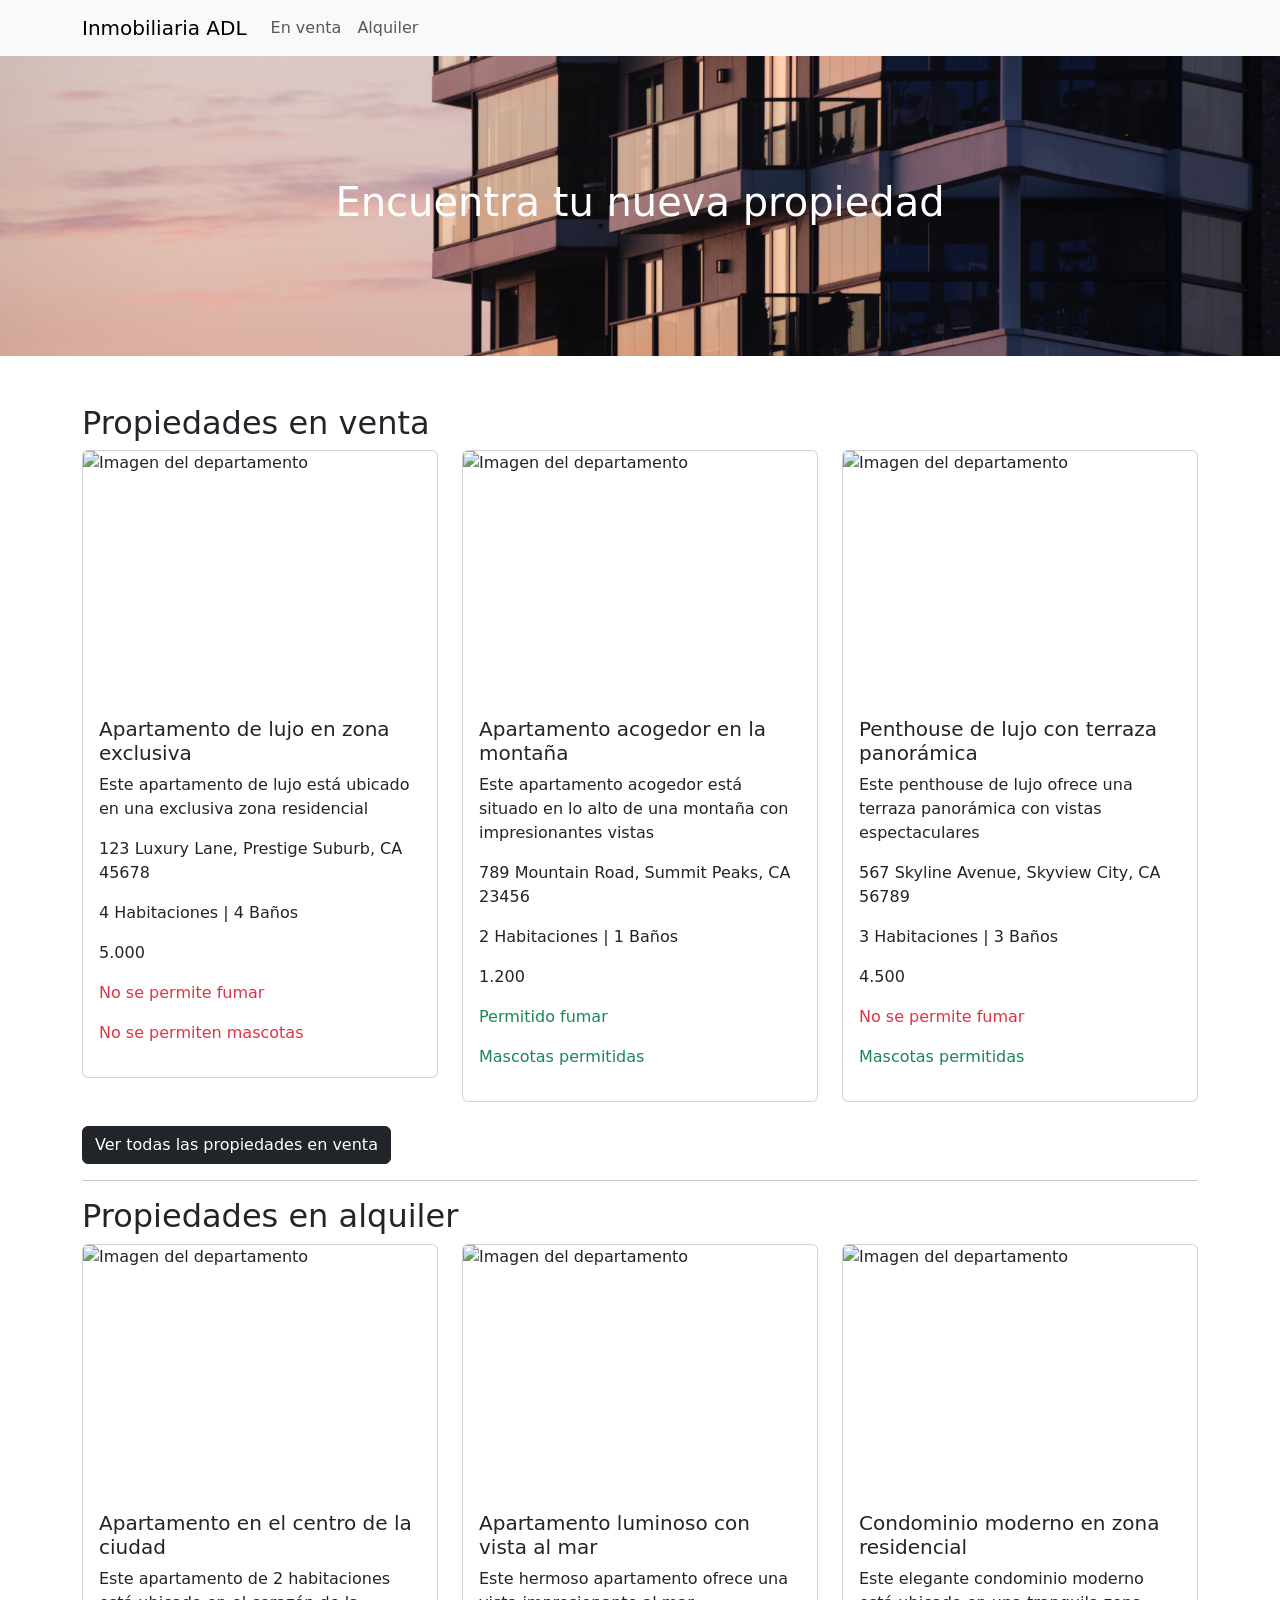
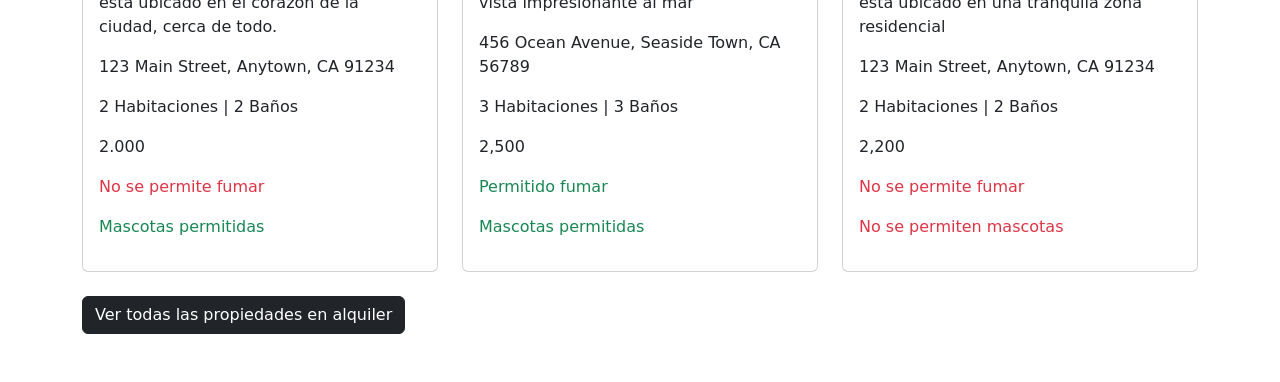
==== index.html @ c3a0120f "primeros ajustes" ====
<!DOCTYPE html>
<html lang="en">
  <head>
    <meta charset="UTF-8" />
    <meta name="viewport" content="width=device-width, initial-scale=1.0" />
    <title>Desafío - Inmobiliaria</title>
    <!-- CSS -->
    <link rel="stylesheet" href="assets/css/estilos.css" />
    <!-- Bootstrap CDN -->
    <link
      href="https://cdn.jsdelivr.net/npm/bootstrap@5.3.1/dist/css/bootstrap.min.css"
      rel="stylesheet"
      integrity="sha384-4bw+/aepP/YC94hEpVNVgiZdgIC5+VKNBQNGCHeKRQN+PtmoHDEXuppvnDJzQIu9"
      crossorigin="anonymous"
    />
  </head>

  <body>
    <nav class="navbar navbar-expand-lg bg-body-tertiary">
      <div class="container">
        <a class="navbar-brand" href="#">Inmobiliaria ADL</a>
        <button
          class="navbar-toggler"
          type="button"
          data-bs-toggle="collapse"
          data-bs-target="#navbarTogglerDemo02"
          aria-controls="navbarTogglerDemo02"
          aria-expanded="false"
          aria-label="Toggle navigation"
        >
          <span class="navbar-toggler-icon"></span>
        </button>
        <div class="collapse navbar-collapse" id="navbarTogglerDemo02">
          <ul class="navbar-nav me-auto mb-2 mb-lg-0">
            <!-- <li class="nav-item">
                <a class="nav-link active" aria-current="page" href="#">Home</a>
              </li> -->
            <li class="nav-item">
              <a class="nav-link" href="#">En venta</a>
            </li>
            <li class="nav-item">
              <a class="nav-link" href="#">Alquiler</a>
            </li>
          </ul>
        </div>
      </div>
    </nav>

    <main class="container-fluid main-section">
      <h1 class="text-white">Encuentra tu nueva propiedad</h1>
    </main>

    <div class="container mt-5">
      <!-- Propiedades en venta -->
      <section id="venta">
        <h2>Propiedades en venta</h2>
        
      <!-- Propiedades -->
        <div class="row">
          <div class="col-md-4 mb-4">
            <div class="card">
              <img
                src="https://fotos.perfil.com/2018/09/21/trim/950/534/nueva-york-09212018-366965.jpg"
                class="card-img-top"
                alt="Imagen del departamento"
              />
              <div class="card-body">
                <h5 class="card-title">
                  Apartamento de lujo en zona exclusiva
                </h5>
                <p class="card-text">
                  Este apartamento de lujo está ubicado en una exclusiva zona
                  residencial
                </p>
                <p>
                  <i class="fas fa-map-marker-alt"></i> 123 Luxury Lane,
                  Prestige Suburb, CA 45678
                </p>
                <p>
                  <i class="fas fa-bed"></i> 4 Habitaciones |
                  <i class="fas fa-bath"></i> 4 Baños
                </p>
                <p><i class="fas fa-dollar-sign"></i> 5.000</p>
                <p class="text-danger">
                  <i class="fas fa-smoking-ban"></i> No se permite fumar
                </p>
                <p class="text-danger">
                  <i class="fa-solid fa-ban"></i> No se permiten mascotas
                </p>
              </div>
            </div>
          </div>
          
          <div class="col-md-4 mb-4">
            <div class="card">
              <img
                src="https://cdn.bioguia.com/embed/3d0fb0142790e6b90664042cbafcb1581427139/furgoneta.jpg"
                class="card-img-top"
                alt="Imagen del departamento"
              />
              <div class="card-body">
                <h5 class="card-title">Apartamento acogedor en la montaña</h5>
                <p class="card-text">
                  Este apartamento acogedor está situado en lo alto de una
                  montaña con impresionantes vistas
                </p>
                <p>
                  <i class="fas fa-map-marker-alt"></i> 789 Mountain Road,
                  Summit Peaks, CA 23456
                </p>
                <p>
                  <i class="fas fa-bed"></i> 2 Habitaciones |
                  <i class="fas fa-bath"></i> 1 Baños
                </p>
                <p><i class="fas fa-dollar-sign"></i>1.200</p>
                <p class="text-success">
                  <i class="fas fa-smoking"></i> Permitido fumar
                </p>
                <p class="text-success">
                  <i class="fas fa-paw"></i> Mascotas permitidas
                </p>
              </div>
            </div>
          </div>
          <div class="col-md-4 mb-4">
            <div class="card">
              <img
                src="https://resizer.glanacion.com/resizer/fhK-tSVag_8UGJjPMgWrspslPoU=/768x0/filters:quality(80)/cloudfront-us-east-1.images.arcpublishing.com/lanacionar/CUXVMXQE4JD5XIXX4X3PDZAVMY.jpg"
                class="card-img-top"
                alt="Imagen del departamento"
              />
              <div class="card-body">
                <h5 class="card-title">
                  Penthouse de lujo con terraza panorámica
                </h5>
                <p class="card-text">
                  Este penthouse de lujo ofrece una terraza panorámica con
                  vistas espectaculares
                </p>
                <p>
                  <i class="fas fa-map-marker-alt"></i> 567 Skyline Avenue,
                  Skyview City, CA 56789
                </p>
                <p>
                  <i class="fas fa-bed"></i> 3 Habitaciones |
                  <i class="fas fa-bath"></i> 3 Baños
                </p>
                <p><i class="fas fa-dollar-sign"></i> 4.500</p>
                <p class="text-danger">
                  <i class="fas fa-smoking-ban"></i> No se permite fumar
                </p>
                <p class="text-success">
                  <i class="fas fa-paw"></i> Mascotas permitidas
                </p>
              </div>
            </div>
          </div>
        </div>
        <a href="#" class="btn btn-dark"
          >Ver todas las propiedades en venta</a
        >
      </section>

      <hr />

      <!-- Propiedades en alquiler -->
      <section id="alquiler" class="mb-5">
        <h2>Propiedades en alquiler</h2>
        <div class="row">
          <div class="col-md-4 mb-4">
            <div class="card">
              <img
                src="https://images.unsplash.com/photo-1522708323590-d24dbb6b0267?ixlib=rb-4.0.3&ixid=M3wxMjA3fDB8MHxzZWFyY2h8NHx8YXBhcnRtZW50fGVufDB8MHwwfHx8MA%3D%3D&auto=format&fit=crop&w=700&q=60"
                class="card-img-top"
                alt="Imagen del departamento"
              />
              <div class="card-body">
                <h5 class="card-title">
                  Apartamento en el centro de la ciudad
                </h5>
                <p class="card-text">
                  Este apartamento de 2 habitaciones está ubicado en el corazón
                  de la ciudad, cerca de todo.
                </p>
                <p>
                  <i class="fas fa-map-marker-alt"></i> 123 Main Street,
                  Anytown, CA 91234
                </p>
                <p>
                  <i class="fas fa-bed"></i> 2 Habitaciones |
                  <i class="fas fa-bath"></i> 2 Baños
                </p>
                <p><i class="fas fa-dollar-sign"></i> 2.000</p>
                <p class="text-danger">
                  <i class="fas fa-smoking-ban"></i> No se permite fumar
                </p>
                <p class="text-success">
                  <i class="fas fa-paw"></i> Mascotas permitidas
                </p>
              </div>
            </div>
          </div>
          <div class="col-md-4 mb-4">
            <div class="card">
              <img
                src="https://images.unsplash.com/photo-1669071192880-0a94316e6e09?ixlib=rb-4.0.3&ixid=M3wxMjA3fDB8MHxwaG90by1wYWdlfHx8fGVufDB8fHx8fA%3D%3D&auto=format&fit=crop&w=1470&q=80"
                class="card-img-top"
                alt="Imagen del departamento"
              />
              <div class="card-body">
                <h5 class="card-title">
                  Apartamento luminoso con vista al mar
                </h5>
                <p class="card-text">
                  Este hermoso apartamento ofrece una vista impresionante al mar
                </p>
                <p>
                  <i class="fas fa-map-marker-alt"></i> 456 Ocean Avenue,
                  Seaside Town, CA 56789
                </p>
                <p>
                  <i class="fas fa-bed"></i> 3 Habitaciones |
                  <i class="fas fa-bath"></i> 3 Baños
                </p>
                <p><i class="fas fa-dollar-sign"></i> 2,500</p>
                <p class="text-success">
                    <i class="fas fa-smoking"></i> Permitido fumar
                  </p>
                  <p class="text-success">
                    <i class="fas fa-paw"></i> Mascotas permitidas
                  </p>
              </div>
            </div>
          </div>
          <div class="col-md-4 mb-4">
            <div class="card">
              <img
                src="https://images.unsplash.com/photo-1567496898669-ee935f5f647a?ixlib=rb-4.0.3&ixid=M3wxMjA3fDB8MHxzZWFyY2h8MTF8fGNvbmRvfGVufDB8MHwwfHx8MA%3D%3D&auto=format&fit=crop&w=1000&q=60"
                class="card-img-top"
                alt="Imagen del departamento"
              />
              <div class="card-body">
                <h5 class="card-title">
                  Condominio moderno en zona residencial
                </h5>
                <p class="card-text">
                  Este elegante condominio moderno está ubicado en una tranquila
                  zona residencial
                </p>
                <p>
                  <i class="fas fa-map-marker-alt"></i> 123 Main Street,
                  Anytown, CA 91234
                </p>
                <p>
                  <i class="fas fa-bed"></i> 2 Habitaciones |
                  <i class="fas fa-bath"></i> 2 Baños
                </p>
                <p><i class="fas fa-dollar-sign"></i> 2,200</p>
                <p class="text-danger">
                    <i class="fas fa-smoking-ban"></i> No se permite fumar
                  </p>
                  <p class="text-danger">
                    <i class="fas fa-ban"></i> No se permiten mascotas
                  </p>
              </div>
            </div>
          </div>
        </div>
        <a href="#" class="btn btn-dark"
          >Ver todas las propiedades en alquiler</a
        >
      </section>
    </div>

    <!-- Font awesome -->
    <script
      src="https://kit.fontawesome.com/f5bdbb41e0.js"
      crossorigin="anonymous"
    ></script>

    <!-- Bootstrap JS -->
    <script
      src="https://cdn.jsdelivr.net/npm/bootstrap@5.3.1/dist/js/bootstrap.bundle.min.js"
      integrity="sha384-HwwvtgBNo3bZJJLYd8oVXjrBZt8cqVSpeBNS5n7C8IVInixGAoxmnlMuBnhbgrkm"
      crossorigin="anonymous"
    ></script>

    <!-- JS Script -->
    <script src="./assets/"></script>
  </body>
</html>
---- assets/css/estilos.css ----
.main-section {
    background-image: url('../img/img-main.jpeg');
    background-size: cover; /* La imagen cubrirá todo el ancho y largo */
    background-position: center;
    height: 300px;
    display: flex;
    align-items: center;
    justify-content: center;
    color: #fff;
    text-align: center;
}

.card {
    height: 100px;
}

.card img{
    height: 250px;
}
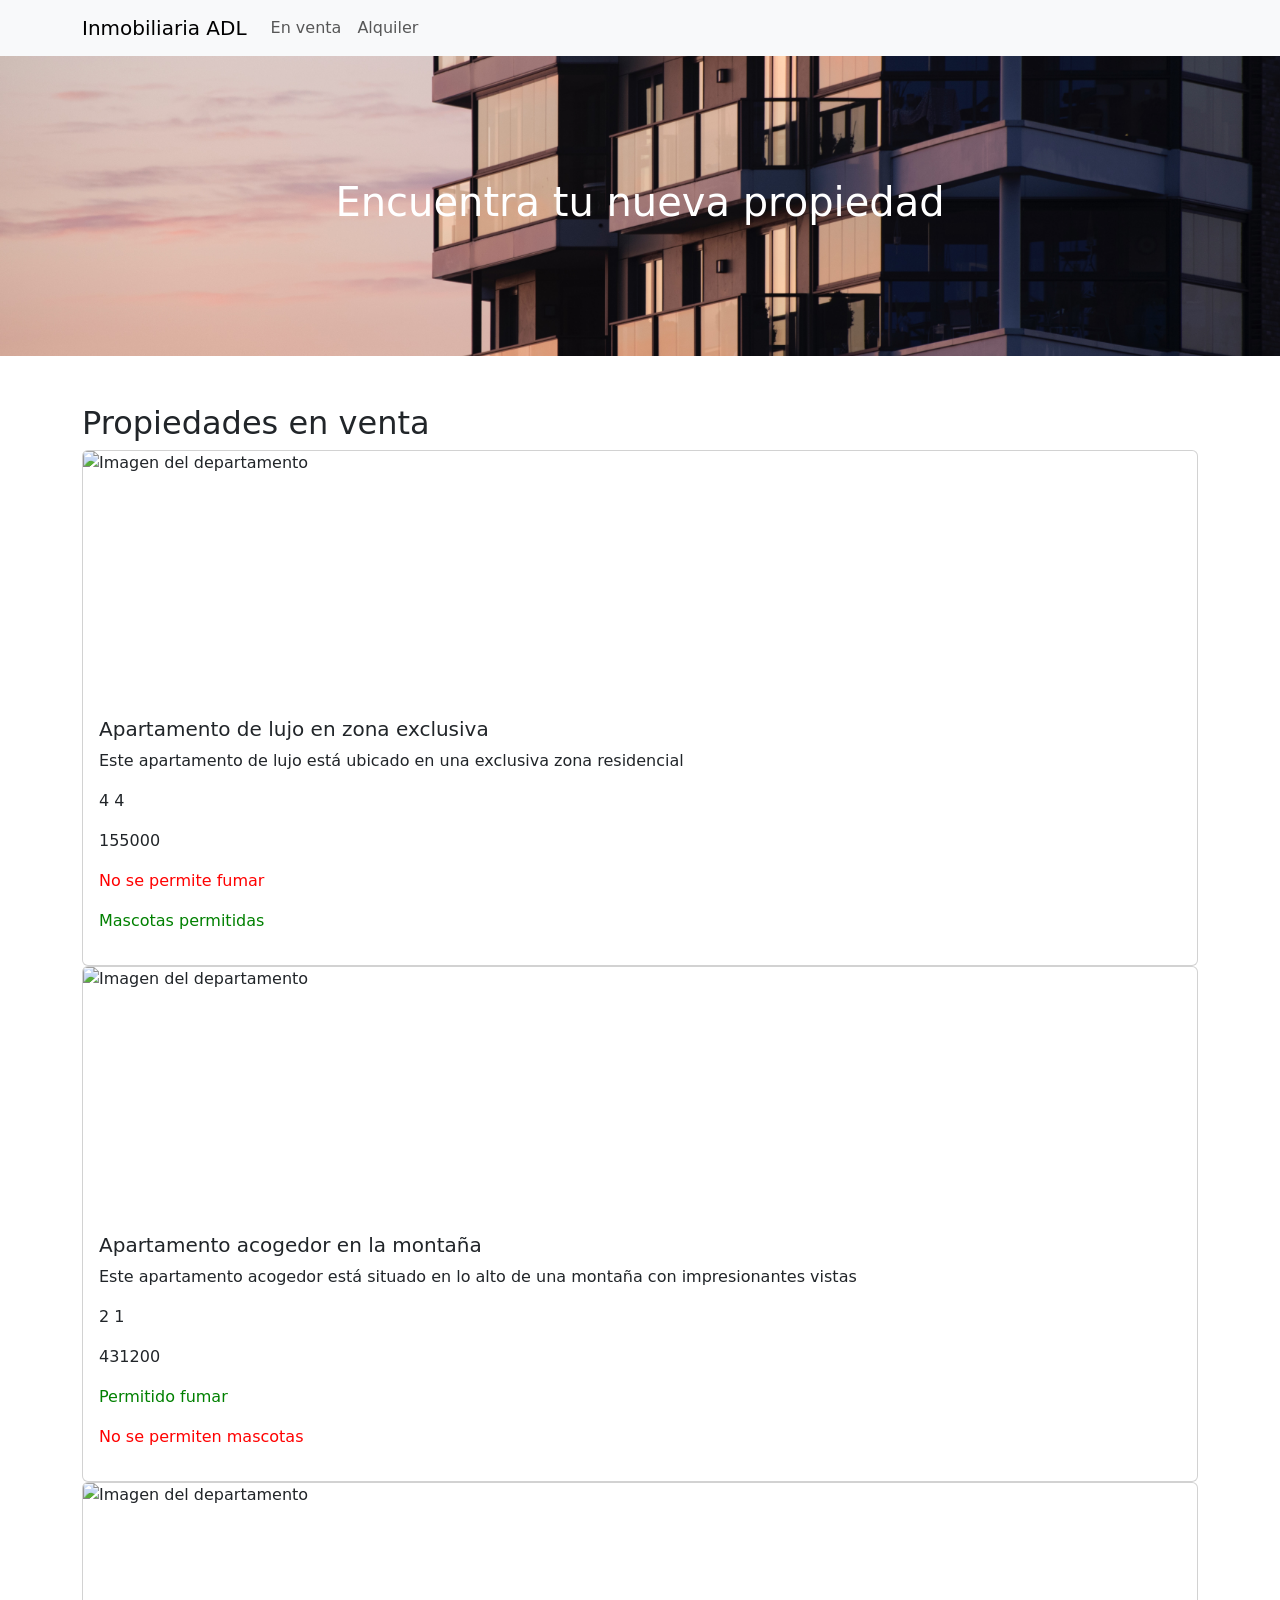
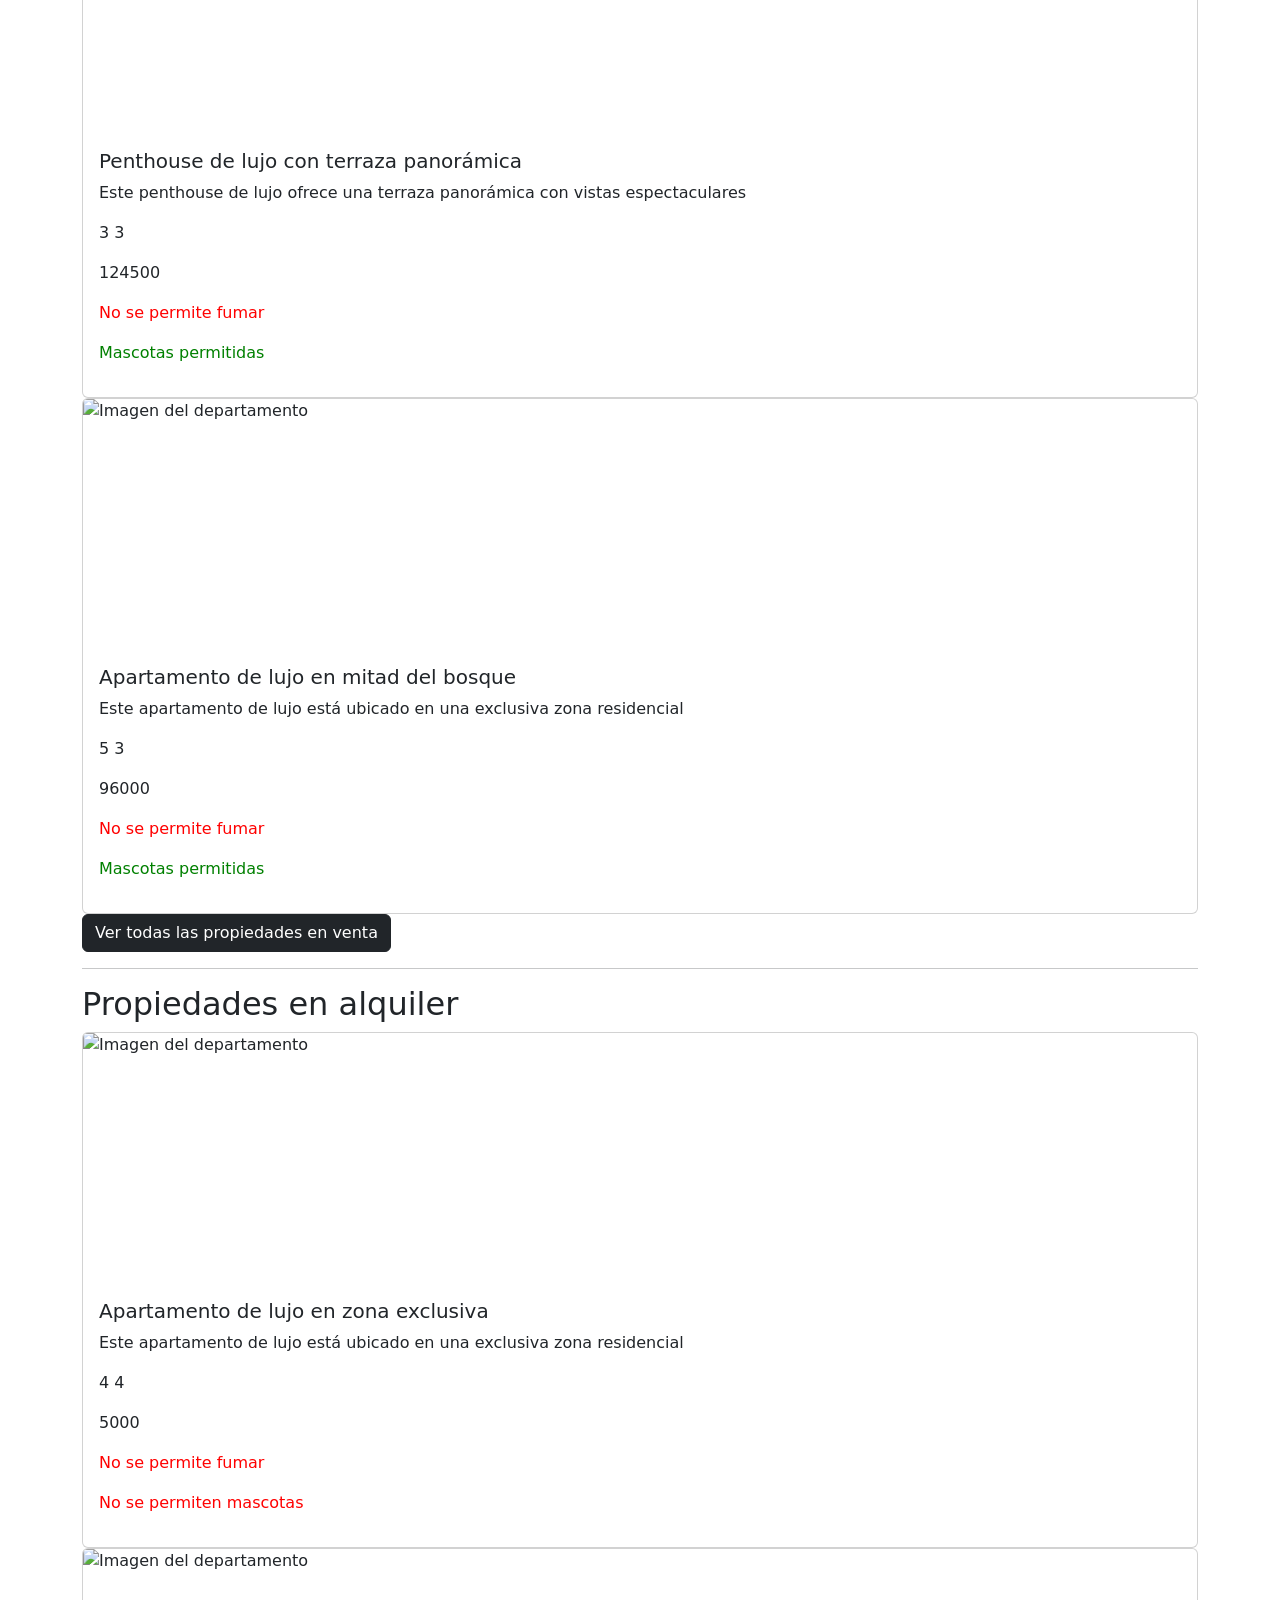
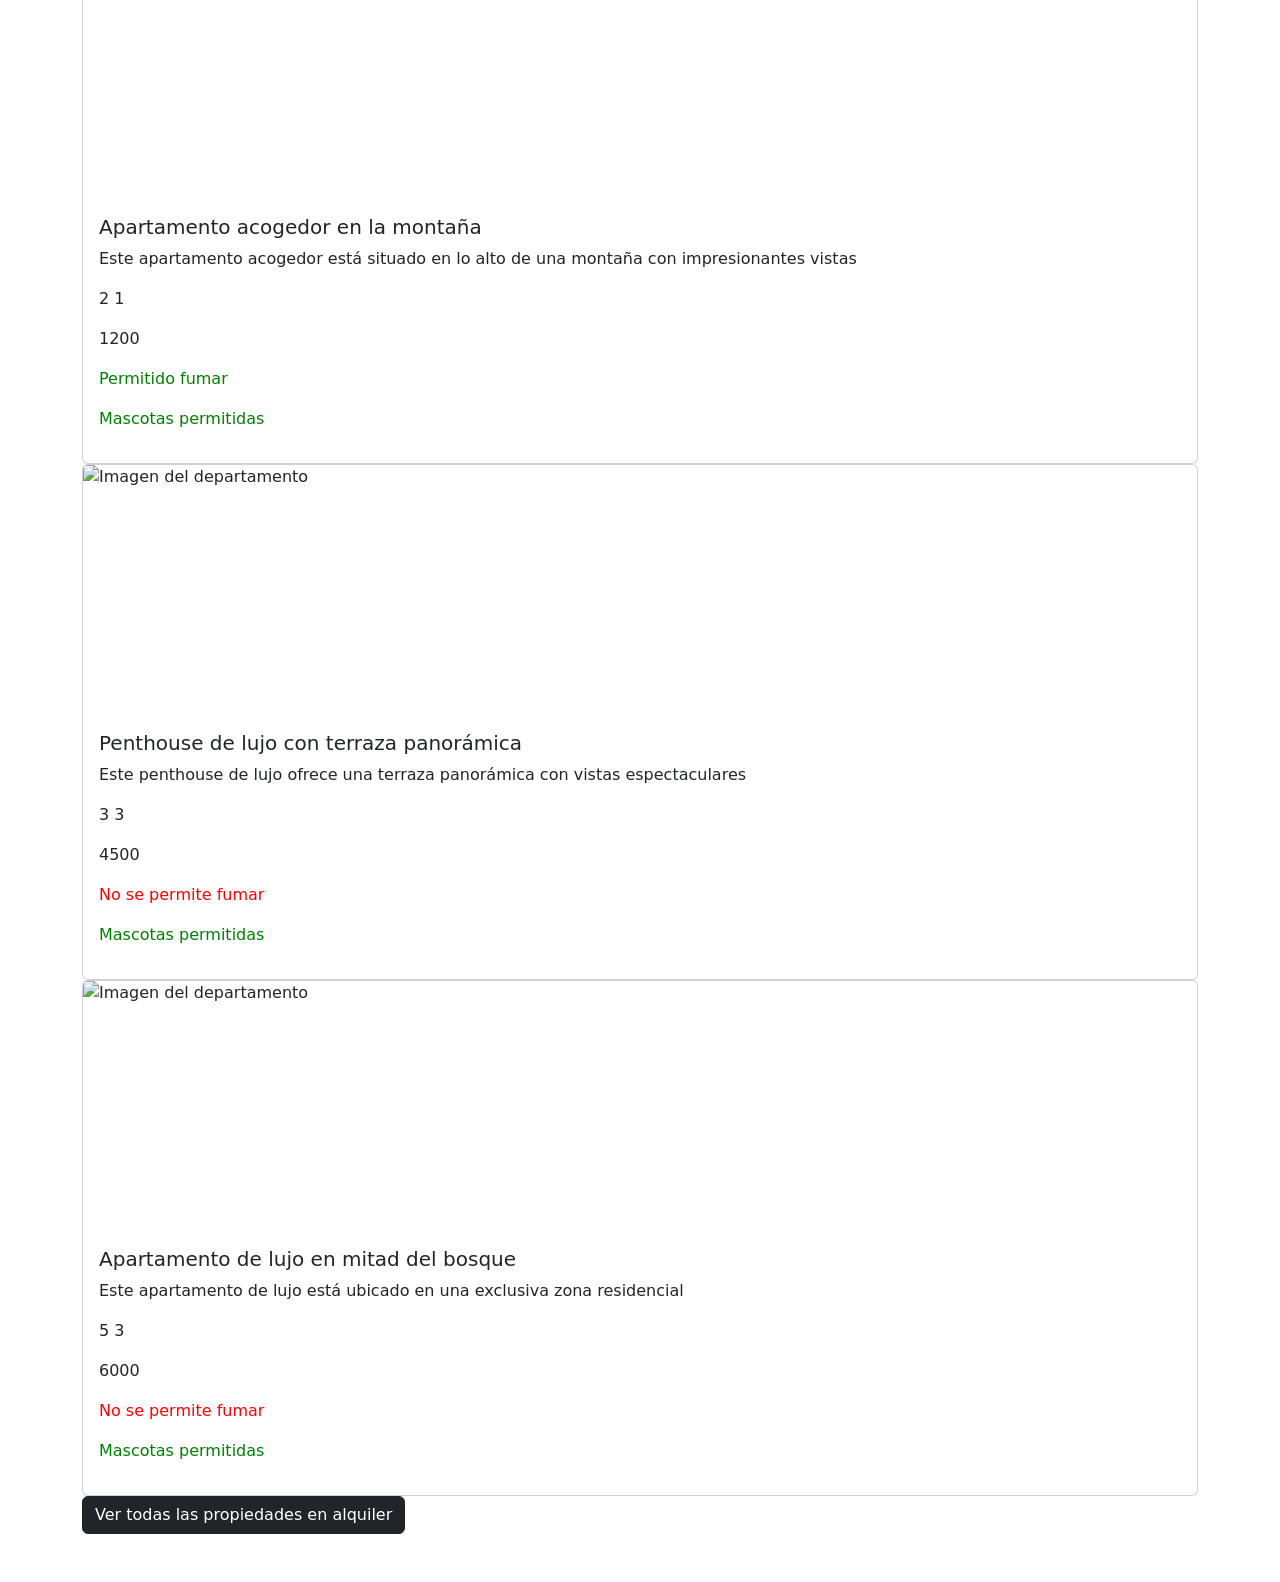
==== commit fc51d4dc: "ajustes script Ventas y Alquiler" ====
--- a/index.html
+++ b/index.html
@@ -55,110 +55,9 @@
       <section id="venta">
         <h2>Propiedades en venta</h2>
         
-      <!-- Propiedades -->
-        <div class="row">
-          <div class="col-md-4 mb-4">
-            <div class="card">
-              <img
-                src="https://fotos.perfil.com/2018/09/21/trim/950/534/nueva-york-09212018-366965.jpg"
-                class="card-img-top"
-                alt="Imagen del departamento"
-              />
-              <div class="card-body">
-                <h5 class="card-title">
-                  Apartamento de lujo en zona exclusiva
-                </h5>
-                <p class="card-text">
-                  Este apartamento de lujo está ubicado en una exclusiva zona
-                  residencial
-                </p>
-                <p>
-                  <i class="fas fa-map-marker-alt"></i> 123 Luxury Lane,
-                  Prestige Suburb, CA 45678
-                </p>
-                <p>
-                  <i class="fas fa-bed"></i> 4 Habitaciones |
-                  <i class="fas fa-bath"></i> 4 Baños
-                </p>
-                <p><i class="fas fa-dollar-sign"></i> 5.000</p>
-                <p class="text-danger">
-                  <i class="fas fa-smoking-ban"></i> No se permite fumar
-                </p>
-                <p class="text-danger">
-                  <i class="fa-solid fa-ban"></i> No se permiten mascotas
-                </p>
-              </div>
-            </div>
-          </div>
-          
-          <div class="col-md-4 mb-4">
-            <div class="card">
-              <img
-                src="https://cdn.bioguia.com/embed/3d0fb0142790e6b90664042cbafcb1581427139/furgoneta.jpg"
-                class="card-img-top"
-                alt="Imagen del departamento"
-              />
-              <div class="card-body">
-                <h5 class="card-title">Apartamento acogedor en la montaña</h5>
-                <p class="card-text">
-                  Este apartamento acogedor está situado en lo alto de una
-                  montaña con impresionantes vistas
-                </p>
-                <p>
-                  <i class="fas fa-map-marker-alt"></i> 789 Mountain Road,
-                  Summit Peaks, CA 23456
-                </p>
-                <p>
-                  <i class="fas fa-bed"></i> 2 Habitaciones |
-                  <i class="fas fa-bath"></i> 1 Baños
-                </p>
-                <p><i class="fas fa-dollar-sign"></i>1.200</p>
-                <p class="text-success">
-                  <i class="fas fa-smoking"></i> Permitido fumar
-                </p>
-                <p class="text-success">
-                  <i class="fas fa-paw"></i> Mascotas permitidas
-                </p>
-              </div>
-            </div>
-          </div>
-          <div class="col-md-4 mb-4">
-            <div class="card">
-              <img
-                src="https://resizer.glanacion.com/resizer/fhK-tSVag_8UGJjPMgWrspslPoU=/768x0/filters:quality(80)/cloudfront-us-east-1.images.arcpublishing.com/lanacionar/CUXVMXQE4JD5XIXX4X3PDZAVMY.jpg"
-                class="card-img-top"
-                alt="Imagen del departamento"
-              />
-              <div class="card-body">
-                <h5 class="card-title">
-                  Penthouse de lujo con terraza panorámica
-                </h5>
-                <p class="card-text">
-                  Este penthouse de lujo ofrece una terraza panorámica con
-                  vistas espectaculares
-                </p>
-                <p>
-                  <i class="fas fa-map-marker-alt"></i> 567 Skyline Avenue,
-                  Skyview City, CA 56789
-                </p>
-                <p>
-                  <i class="fas fa-bed"></i> 3 Habitaciones |
-                  <i class="fas fa-bath"></i> 3 Baños
-                </p>
-                <p><i class="fas fa-dollar-sign"></i> 4.500</p>
-                <p class="text-danger">
-                  <i class="fas fa-smoking-ban"></i> No se permite fumar
-                </p>
-                <p class="text-success">
-                  <i class="fas fa-paw"></i> Mascotas permitidas
-                </p>
-              </div>
-            </div>
-          </div>
-        </div>
-        <a href="#" class="btn btn-dark"
-          >Ver todas las propiedades en venta</a
-        >
+        <!-- Propiedades -->
+        <div class="section-ventas"></div>
+        <a href="#" class="btn btn-dark">Ver todas las propiedades en venta</a>
       </section>
 
       <hr />
@@ -166,126 +65,26 @@
       <!-- Propiedades en alquiler -->
       <section id="alquiler" class="mb-5">
         <h2>Propiedades en alquiler</h2>
-        <div class="row">
-          <div class="col-md-4 mb-4">
-            <div class="card">
-              <img
-                src="https://images.unsplash.com/photo-1522708323590-d24dbb6b0267?ixlib=rb-4.0.3&ixid=M3wxMjA3fDB8MHxzZWFyY2h8NHx8YXBhcnRtZW50fGVufDB8MHwwfHx8MA%3D%3D&auto=format&fit=crop&w=700&q=60"
-                class="card-img-top"
-                alt="Imagen del departamento"
-              />
-              <div class="card-body">
-                <h5 class="card-title">
-                  Apartamento en el centro de la ciudad
-                </h5>
-                <p class="card-text">
-                  Este apartamento de 2 habitaciones está ubicado en el corazón
-                  de la ciudad, cerca de todo.
-                </p>
-                <p>
-                  <i class="fas fa-map-marker-alt"></i> 123 Main Street,
-                  Anytown, CA 91234
-                </p>
-                <p>
-                  <i class="fas fa-bed"></i> 2 Habitaciones |
-                  <i class="fas fa-bath"></i> 2 Baños
-                </p>
-                <p><i class="fas fa-dollar-sign"></i> 2.000</p>
-                <p class="text-danger">
-                  <i class="fas fa-smoking-ban"></i> No se permite fumar
-                </p>
-                <p class="text-success">
-                  <i class="fas fa-paw"></i> Mascotas permitidas
-                </p>
-              </div>
-            </div>
-          </div>
-          <div class="col-md-4 mb-4">
-            <div class="card">
-              <img
-                src="https://images.unsplash.com/photo-1669071192880-0a94316e6e09?ixlib=rb-4.0.3&ixid=M3wxMjA3fDB8MHxwaG90by1wYWdlfHx8fGVufDB8fHx8fA%3D%3D&auto=format&fit=crop&w=1470&q=80"
-                class="card-img-top"
-                alt="Imagen del departamento"
-              />
-              <div class="card-body">
-                <h5 class="card-title">
-                  Apartamento luminoso con vista al mar
-                </h5>
-                <p class="card-text">
-                  Este hermoso apartamento ofrece una vista impresionante al mar
-                </p>
-                <p>
-                  <i class="fas fa-map-marker-alt"></i> 456 Ocean Avenue,
-                  Seaside Town, CA 56789
-                </p>
-                <p>
-                  <i class="fas fa-bed"></i> 3 Habitaciones |
-                  <i class="fas fa-bath"></i> 3 Baños
-                </p>
-                <p><i class="fas fa-dollar-sign"></i> 2,500</p>
-                <p class="text-success">
-                    <i class="fas fa-smoking"></i> Permitido fumar
-                  </p>
-                  <p class="text-success">
-                    <i class="fas fa-paw"></i> Mascotas permitidas
-                  </p>
-              </div>
-            </div>
-          </div>
-          <div class="col-md-4 mb-4">
-            <div class="card">
-              <img
-                src="https://images.unsplash.com/photo-1567496898669-ee935f5f647a?ixlib=rb-4.0.3&ixid=M3wxMjA3fDB8MHxzZWFyY2h8MTF8fGNvbmRvfGVufDB8MHwwfHx8MA%3D%3D&auto=format&fit=crop&w=1000&q=60"
-                class="card-img-top"
-                alt="Imagen del departamento"
-              />
-              <div class="card-body">
-                <h5 class="card-title">
-                  Condominio moderno en zona residencial
-                </h5>
-                <p class="card-text">
-                  Este elegante condominio moderno está ubicado en una tranquila
-                  zona residencial
-                </p>
-                <p>
-                  <i class="fas fa-map-marker-alt"></i> 123 Main Street,
-                  Anytown, CA 91234
-                </p>
-                <p>
-                  <i class="fas fa-bed"></i> 2 Habitaciones |
-                  <i class="fas fa-bath"></i> 2 Baños
-                </p>
-                <p><i class="fas fa-dollar-sign"></i> 2,200</p>
-                <p class="text-danger">
-                    <i class="fas fa-smoking-ban"></i> No se permite fumar
-                  </p>
-                  <p class="text-danger">
-                    <i class="fas fa-ban"></i> No se permiten mascotas
-                  </p>
-              </div>
-            </div>
-          </div>
-        </div>
-        <a href="#" class="btn btn-dark"
-          >Ver todas las propiedades en alquiler</a
-        >
+        
+        <!-- Propiedades -->
+        <div class="section-alquiler"></div>
+        <a href="#" class="btn btn-dark">Ver todas las propiedades en alquiler</a>
       </section>
     </div>
 
     <!-- Font awesome -->
     <script
       src="https://kit.fontawesome.com/f5bdbb41e0.js"
-      crossorigin="anonymous"
-    ></script>
+      crossorigin="anonymous"></script>
 
     <!-- Bootstrap JS -->
     <script
       src="https://cdn.jsdelivr.net/npm/bootstrap@5.3.1/dist/js/bootstrap.bundle.min.js"
       integrity="sha384-HwwvtgBNo3bZJJLYd8oVXjrBZt8cqVSpeBNS5n7C8IVInixGAoxmnlMuBnhbgrkm"
-      crossorigin="anonymous"
-    ></script>
+      crossorigin="anonymous"></script>
 
     <!-- JS Script -->
-    <script src="./assets/"></script>
+    <script src="./assets/js/script_ventas.js"></script>
+    <script src="./assets/js/script_alquiler.js"></script>
   </body>
 </html>
--- a/assets/css/estilos.css
+++ b/assets/css/estilos.css
@@ -1,3 +1,5 @@
+/* AJUSTES GENERALES */
+
 .main-section {
     background-image: url('../img/img-main.jpeg');
     background-size: cover; /* La imagen cubrirá todo el ancho y largo */
@@ -16,4 +18,7 @@
 
 .card img{
     height: 250px;
-}+}
+
+/* CONTENEDORES */
+
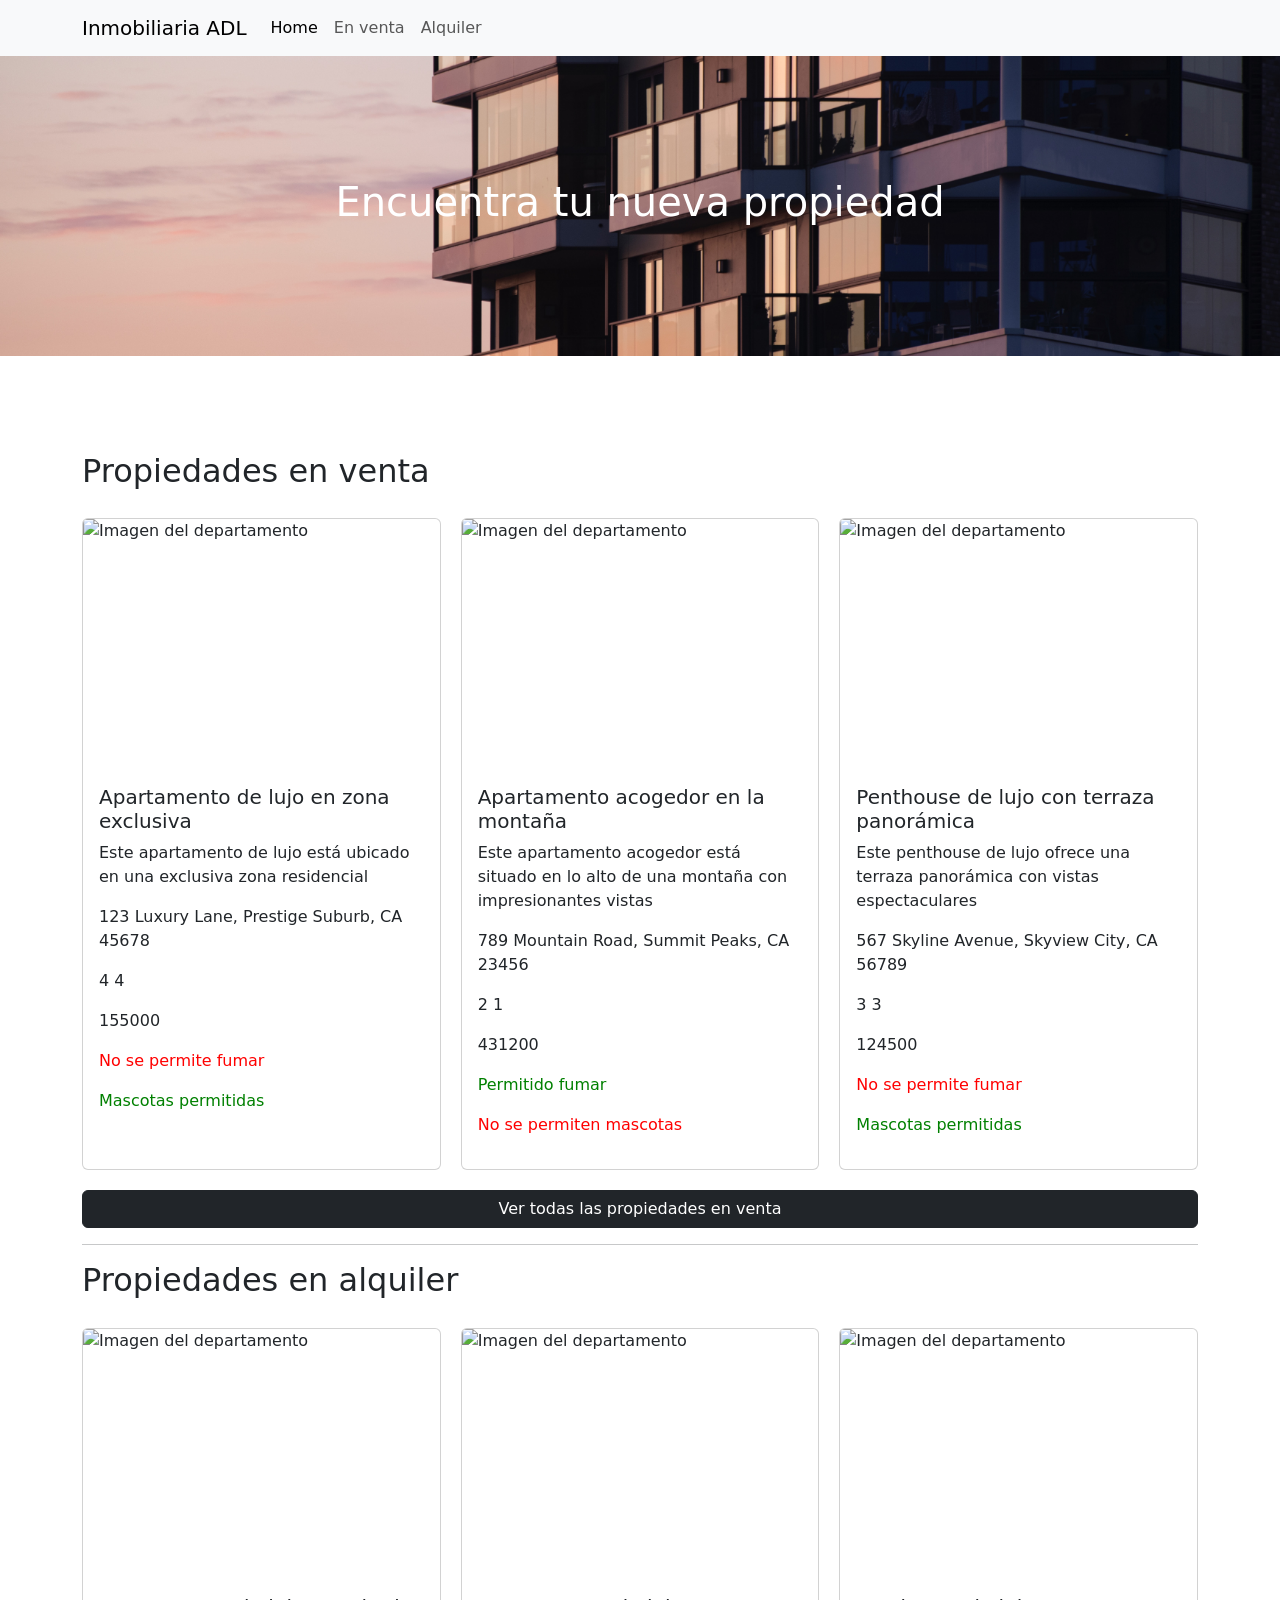
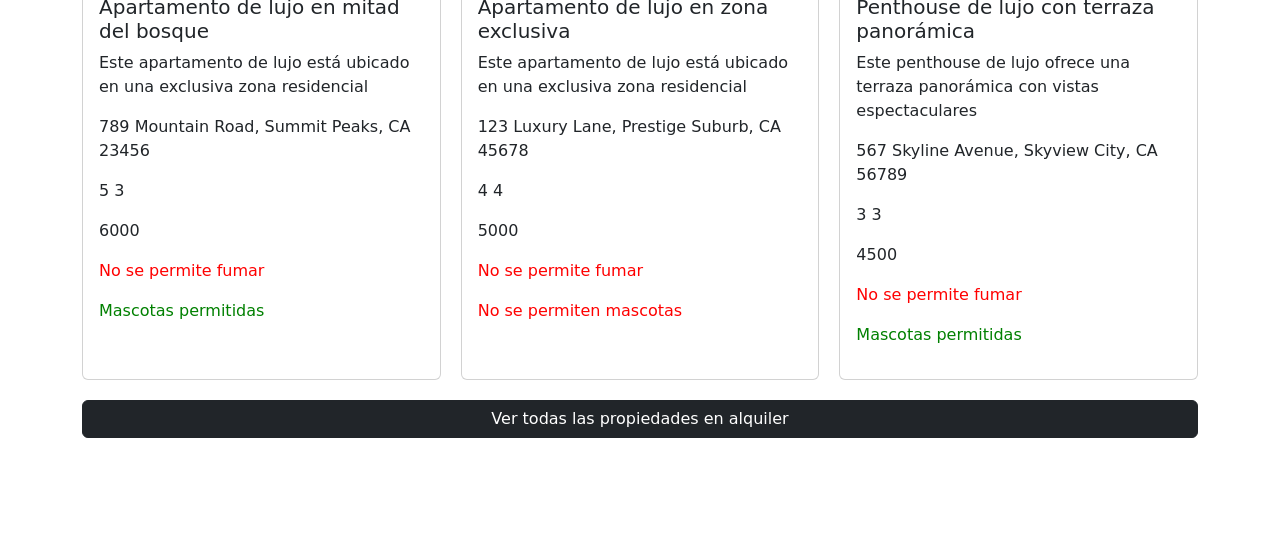
==== commit 842c0958: "Ajustes finales (incluye requisito 5 y final)" ====
--- a/index.html
+++ b/index.html
@@ -32,14 +32,14 @@
         </button>
         <div class="collapse navbar-collapse" id="navbarTogglerDemo02">
           <ul class="navbar-nav me-auto mb-2 mb-lg-0">
-            <!-- <li class="nav-item">
-                <a class="nav-link active" aria-current="page" href="#">Home</a>
-              </li> -->
             <li class="nav-item">
-              <a class="nav-link" href="#">En venta</a>
+                <a class="nav-link active" aria-current="page" href="./index.html">Home</a>
             </li>
             <li class="nav-item">
-              <a class="nav-link" href="#">Alquiler</a>
+              <a class="nav-link" href="./propiedades_venta.html">En venta</a>
+            </li>
+            <li class="nav-item">
+              <a class="nav-link" href="./propiedades_alquiler.html">Alquiler</a>
             </li>
           </ul>
         </div>
@@ -50,14 +50,14 @@
       <h1 class="text-white">Encuentra tu nueva propiedad</h1>
     </main>
 
-    <div class="container mt-5">
+    <div class="container mt-5 section-container">
       <!-- Propiedades en venta -->
       <section id="venta">
         <h2>Propiedades en venta</h2>
         
         <!-- Propiedades -->
         <div class="section-ventas"></div>
-        <a href="#" class="btn btn-dark">Ver todas las propiedades en venta</a>
+        <a href="./propiedades_venta.html" class="btn btn-dark">Ver todas las propiedades en venta</a>
       </section>
 
       <hr />
@@ -68,7 +68,7 @@
         
         <!-- Propiedades -->
         <div class="section-alquiler"></div>
-        <a href="#" class="btn btn-dark">Ver todas las propiedades en alquiler</a>
+        <a href="./propiedades_alquiler.html" class="btn btn-dark">Ver todas las propiedades en alquiler</a>
       </section>
     </div>
 
@@ -84,7 +84,6 @@
       crossorigin="anonymous"></script>
 
     <!-- JS Script -->
-    <script src="./assets/js/script_ventas.js"></script>
-    <script src="./assets/js/script_alquiler.js"></script>
+    <script src="./assets/js/script.js"></script>
   </body>
 </html>
--- a/assets/css/estilos.css
+++ b/assets/css/estilos.css
@@ -14,11 +14,58 @@
 
 .card {
     height: 100px;
+    width: 450px;
 }
 
 .card img{
     height: 250px;
+    width: auto;
 }
 
-/* CONTENEDORES */
+.section-container {
+    padding: 3em;
+}
 
+/* CONTENEDORES VENTAS HOME */
+
+#venta {
+    display: flex;
+    flex-direction: column;
+    gap: 20px;
+}
+
+.section-ventas {
+    display: flex;
+    flex-direction: row;
+    gap: 20px;
+}
+
+/* CONTENEDORES ALQUILER HOME */
+
+#alquiler {
+    display: flex;
+    flex-direction: column;
+    gap: 20px;
+}
+
+.section-alquiler {
+    display: flex;
+    flex-direction: row;
+    gap: 20px;
+}
+
+/* PAGINA VENTAS */
+
+.section-ventas-page {
+    display: flex;
+    flex-direction: row;
+    gap: 20px;
+}
+
+/* PAGINA ALQUILER */
+
+.section-alquiler-page {
+    display: flex;
+    flex-direction: row;
+    gap: 20px;
+}
